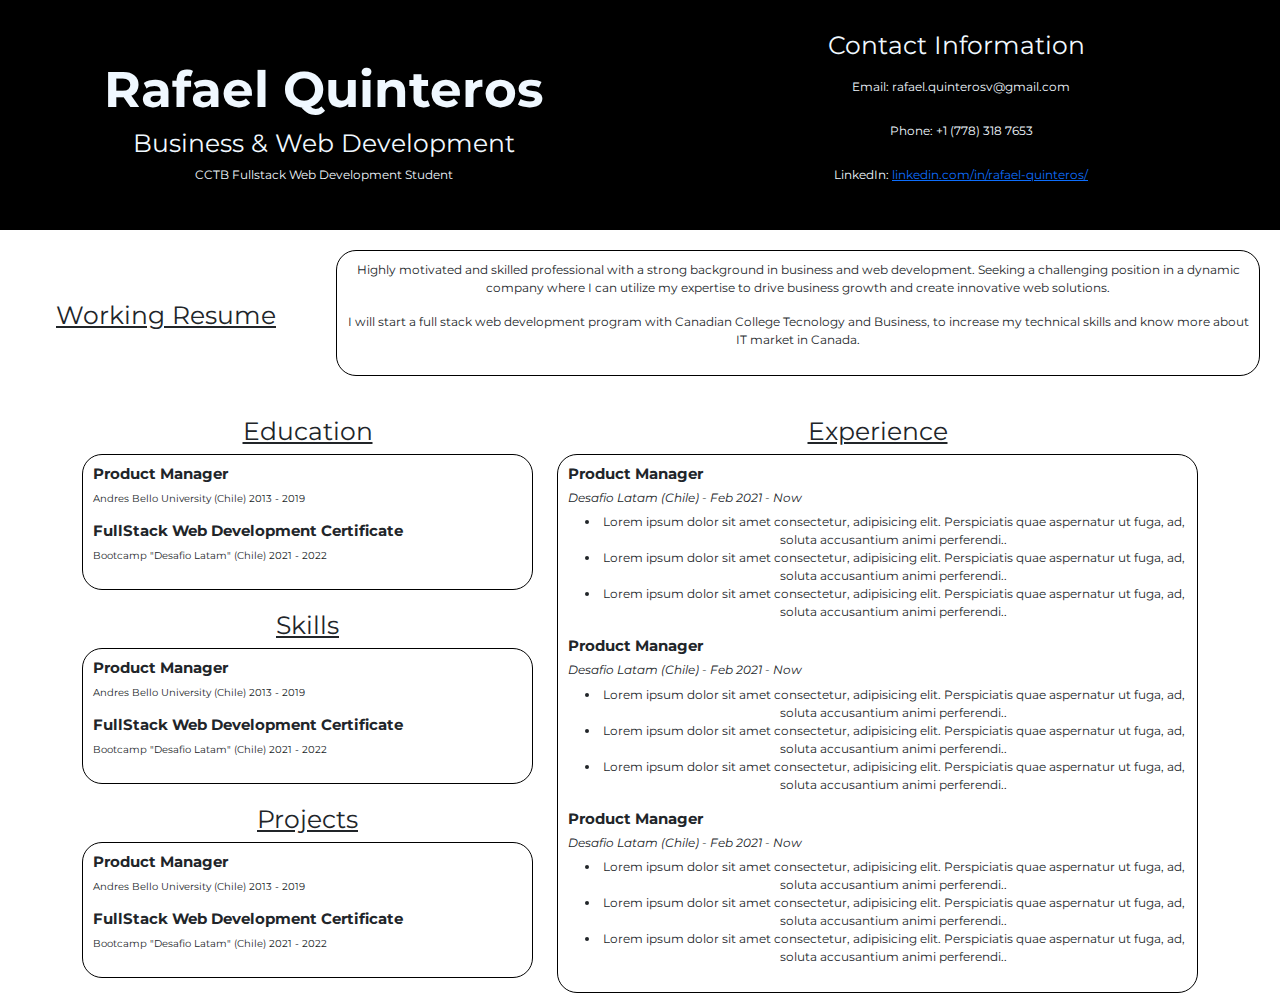
==== index.html @ 78155f71 "Work Resume Draft 1" ====
<!DOCTYPE html>
<html lang="en">
<head>
    <meta charset="UTF-8">
    <meta name="viewport" content="width=device-width, initial-scale=1.0">
    <title>Rafa Quinteros - Resume</title>

    <!-- CSS -->
    <link rel="stylesheet" href="./assets/css/style.css">

    <!-- Bootstrap CSS -->
    <link rel="stylesheet" href="https://cdn.jsdelivr.net/npm/bootstrap@5.3.0/dist/css/bootstrap.min.css">

</head>
<body>
    <div id="header-component"></div>
    <div id="resume-component"></div>
    <div id="experience-component"></div>



    

    <!-- Bootstrap JS -->
    <script src="https://cdn.jsdelivr.net/npm/bootstrap@5.3.0/dist/js/bootstrap.bundle.min.js"></script>
    <script src="./assets/js/script.js"></script>
</body>
</html>
---- assets/css/style.css ----
/* CSS */
@import url('https://fonts.googleapis.com/css2?family=Montserrat:ital,wght@0,100;0,400;0,600;0,700;1,400;1,600&display=swap');

* {
    margin: 0;
    padding: 0;
    font-family: 'Montserrat', sans-serif;
}

body h1{
    font-size: 50px;
    font-weight: 700;
}

body h2{
    font-size: 40px;
    font-weight: 400;
}

body h3{
    font-size: 25px;
    font-weight: 400;
}

p, ul, li{
    font-size: 12px;
}

/* // Small devices (landscape phones, 576px and up) */
@media (min-width: 200px) { 

    header .name {
        color: aliceblue;
        padding: 10px;
        padding-top: 20px;
        background-color: black;
    }

    header .contact  h3 {
        margin-top: 10px;
        text-decoration: underline;
    }

    header .contact  p{
        padding-left: 10px;
        text-align: start;
    }
    
    .resume {
        padding: 20px;
    }

    .resume .title-resume {
        text-decoration: underline;
    }

    .resume .text-resume {
        padding: 10px;
        border: 1px solid black;
        border-radius: 20px;
        text-align: center;
    }
 }

/* // Medium devices (tablets, 768px and up) */
@media (min-width: 768px) { 
    header {
        background-color: black;
        color: aliceblue;
        padding: 20px;
    }

    header .name {
        padding-top: 40px;
    }

    header .contact  h3 {
        margin-top: 10px;
        text-decoration: none;
    }
    header .contact  p{
        padding-top: 10px;
        text-align: center;
    }

    .resume .title-resume {
        padding-top: 50px;
    }

    .resume .text-resume {
        text-align: center;
        border: 1px solid black;
        border-radius: 20px;
    } 

    .experience .items {
        border: 1px solid black;
        border-radius: 20px;
        padding: 10px;
    }

    .experience h3{
        text-decoration: underline;
        padding-top: 20px;
    }

    .experience h5{
        font-size: 15px;
        text-align: start;
        font-weight: 700;
    }

    .experience h6{
        font-size: 12px;
        text-align: start;
        font-weight: 400;
        font-style: italic;
    }

    .experience p{
        font-size: 10px;
        text-align: start;
    }
}
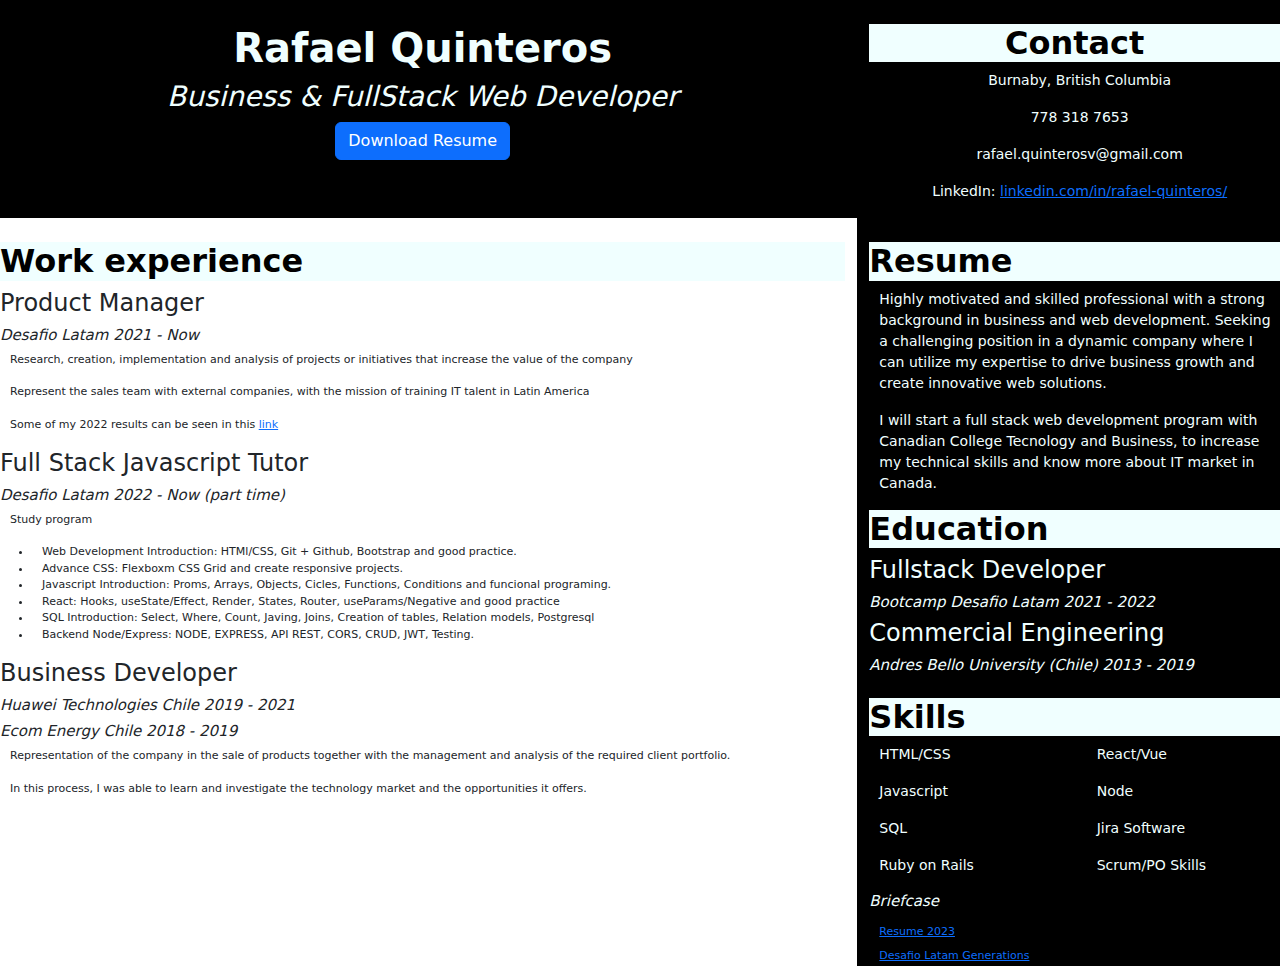
==== commit abb06628: "Draft V2 Rafa Resume 2023" ====
--- a/index.html
+++ b/index.html
@@ -13,13 +13,88 @@
 
 </head>
 <body>
-    <div id="header-component"></div>
-    <div id="resume-component"></div>
-    <div id="experience-component"></div>
+    <div class="main row text-center">
+        <div class="col-lg-8 col-sm-6 pt-4 left">
+            <h1>Rafael Quinteros</h1>
+            <h3>Business & FullStack Web Developer</h3>
+            <a href="https://drive.google.com/file/d/1Fo077GPrJDH16DJ2jBeUJrRlnSORqwSw/view?usp=sharing">
+                <button type="button" class="btn btn-primary">Download Resume</button>
+            </a>          
+        </div>
+        <div class="col-lg-4 col-sm-6 right pt-4">
+            <h2 class="text-center">Contact</h2>
+            <p>Burnaby, British Columbia</p>
+            <p>778 318 7653</p>
+            <p>rafael.quinterosv@gmail.com</p>
+            <p>LinkedIn:
+                <a href="https://www.linkedin.com/in/rafael-quinteros/">linkedin.com/in/rafael-quinteros/</a>
+            </p>
+        </div>
+    </div>
 
+    <div class="general row text-start">
+        <div class="col-lg-8 col-sm-6 pt-4 left">
+            <h2>Work experience</h2>
+            <h4>Product Manager</h4>
+            <h5>Desafio Latam 2021 - Now</h5>
+            <p>Research, creation, implementation and analysis of projects or initiatives that increase the value of the company</p>
+            <p>Represent the sales team with external companies, with the mission of training IT talent in Latin America</p>
+            <p>Some of my 2022 results can be seen in this <a href="https://www.linkedin.com/posts/rafael-quinteros_agradecido-contento-y-satisfecho-de-este-activity-7014602340204756992-5W-T/?utm_source=share&utm_medium=member_desktop">link</a></p>
+            <h4>Full Stack Javascript Tutor</h4>
+            <h5>Desafio Latam 2022 - Now (part time)</h5>
+            <p>Study program</p>
+            <ul>
+                <li>Web Development Introduction: HTMl/CSS, Git + Github, Bootstrap and good practice. </li>
+                <li>Advance CSS: Flexboxm CSS Grid and create responsive projects.</li>
+                <li>Javascript Introduction: Proms, Arrays, Objects, Cicles, Functions, Conditions and funcional programing.</li>
+                <li>React: Hooks, useState/Effect, Render, States, Router, useParams/Negative and good practice</li>
+                <li>SQL Introduction: Select, Where, Count, Javing, Joins, Creation of tables, Relation models, Postgresql</li>
+                <li>Backend Node/Express: NODE, EXPRESS, API REST, CORS, CRUD, JWT, Testing.</li>
+            </ul>
+            <h4>Business Developer</h4>
+            <h5>Huawei Technologies Chile 2019 - 2021</h5>
+            <h5>Ecom Energy Chile 2018 - 2019</h5>
+            <p>Representation of the company in the sale of products together with the management and analysis of the required client portfolio.</p>
+            <p>In this process, I was able to learn and investigate the technology market and the opportunities it offers.</p>
+        </div>
+        <div class="col-lg-4 col-sm-6 pt-4 text-start right">
+            <div class="Resume">
+                <h2>Resume</h2>
+                <p>Highly motivated and skilled professional with a strong background in business and web development. Seeking a challenging position in a dynamic company where I can utilize my expertise to drive business growth and create innovative web solutions.</p>
+                <p>I will start a full stack web development program with Canadian College Tecnology and Business, to increase my technical skills and know more about IT market in Canada.</p>
+            </div>
+            
+            <div class="education">
+                <h2>Education</h2>
+                <h4>Fullstack Developer</h4>
+                <h5>Bootcamp Desafio Latam 2021 - 2022</h5>
+                <h4>Commercial Engineering</h4>
+                <h5>Andres Bello University (Chile) 2013 - 2019</h5>
+            </div>
 
-
-    
+            <div class="skills pt-3">
+                <h2>Skills</h2>
+                <div class="row">
+                    <div class="col-6">
+                        <p>HTML/CSS</p>
+                        <p>Javascript</p>
+                        <p>SQL</p>
+                        <p>Ruby on Rails</p>
+                    </div>
+                    <div class="col-6">
+                        <p>React/Vue</p>
+                        <p>Node</p>
+                        <p>Jira Software</p>
+                        <p>Scrum/PO Skills</p>
+                    </div>
+                </div>
+                <h5>Briefcase</h5>
+                <a href="">Resume 2023</a><br>
+                <a href="">Desafio Latam Generations</a>
+            </div>
+            </div>
+        </div>
+    </div>
 
     <!-- Bootstrap JS -->
     <script src="https://cdn.jsdelivr.net/npm/bootstrap@5.3.0/dist/js/bootstrap.bundle.min.js"></script>
--- a/assets/css/style.css
+++ b/assets/css/style.css
@@ -1,124 +1,71 @@
 /* CSS */
 @import url('https://fonts.googleapis.com/css2?family=Montserrat:ital,wght@0,100;0,400;0,600;0,700;1,400;1,600&display=swap');
 
-* {
+body {
+    font-family: 'Montserrat', sans-serif;
     margin: 0;
     padding: 0;
-    font-family: 'Montserrat', sans-serif;
+    overflow-x: hidden;
 }
 
-body h1{
-    font-size: 50px;
+.left p, li{
+    padding-left: 10px;
+    font-size: 11px;
+}
+
+.skills a {
+    padding-left: 10px;
+    font-size: 11px;   
+}
+
+.right p {
+    padding-left: 10px;
+    font-size: 14px;
+}
+
+
+.main h1 {
+    color: azure;
     font-weight: 700;
 }
 
-body h2{
-    font-size: 40px;
-    font-weight: 400;
+.main h2 {
+    font-weight: 600;
+    background-color: azure;
+    color: black;
 }
 
-body h3{
-    font-size: 25px;
-    font-weight: 400;
+.main h3 {
+    font-style: italic;
+    color: azure;
 }
 
-p, ul, li{
-    font-size: 12px;
+.main p {
+    color: azure;
 }
 
-/* // Small devices (landscape phones, 576px and up) */
-@media (min-width: 200px) { 
+.main {
+    background-color: black;
+}
 
-    header .name {
-        color: aliceblue;
-        padding: 10px;
-        padding-top: 20px;
-        background-color: black;
-    }
+.general .right {
+    background-color: black;
+    color: azure;
+    overflow-x: hidden;
+}
 
-    header .contact  h3 {
-        margin-top: 10px;
-        text-decoration: underline;
-    }
+.general h2 {
+    font-weight: 600;
+    background-color: azure;
+    color: black;
+}
 
-    header .contact  p{
-        padding-left: 10px;
-        text-align: start;
-    }
-    
-    .resume {
-        padding: 20px;
-    }
+.general h5 {
+    font-style: italic;
+    font-size: 15px;
+}
 
-    .resume .title-resume {
-        text-decoration: underline;
-    }
 
-    .resume .text-resume {
-        padding: 10px;
-        border: 1px solid black;
-        border-radius: 20px;
-        text-align: center;
-    }
- }
-
-/* // Medium devices (tablets, 768px and up) */
-@media (min-width: 768px) { 
-    header {
-        background-color: black;
-        color: aliceblue;
-        padding: 20px;
-    }
-
-    header .name {
-        padding-top: 40px;
-    }
-
-    header .contact  h3 {
-        margin-top: 10px;
-        text-decoration: none;
-    }
-    header .contact  p{
-        padding-top: 10px;
-        text-align: center;
-    }
-
-    .resume .title-resume {
-        padding-top: 50px;
-    }
-
-    .resume .text-resume {
-        text-align: center;
-        border: 1px solid black;
-        border-radius: 20px;
-    } 
-
-    .experience .items {
-        border: 1px solid black;
-        border-radius: 20px;
-        padding: 10px;
-    }
-
-    .experience h3{
-        text-decoration: underline;
-        padding-top: 20px;
-    }
-
-    .experience h5{
-        font-size: 15px;
-        text-align: start;
-        font-weight: 700;
-    }
-
-    .experience h6{
-        font-size: 12px;
-        text-align: start;
-        font-weight: 400;
-        font-style: italic;
-    }
-
-    .experience p{
-        font-size: 10px;
-        text-align: start;
-    }
+.main .left {
+    overflow-x: hidden;
 }
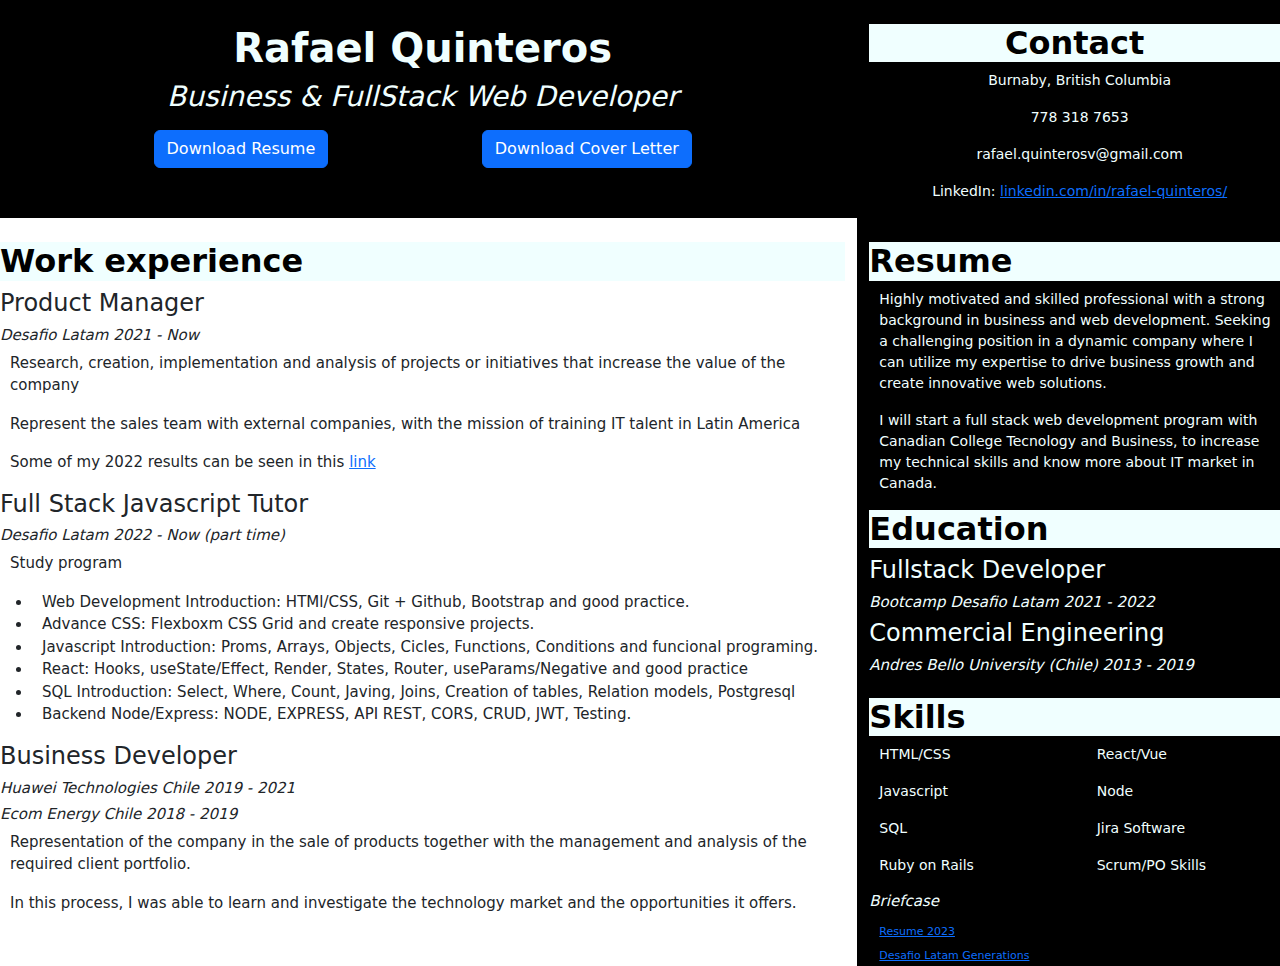
==== commit f5371bd1: "adding cover letter button" ====
--- a/index.html
+++ b/index.html
@@ -17,9 +17,14 @@
         <div class="col-lg-8 col-sm-6 pt-4 left">
             <h1>Rafael Quinteros</h1>
             <h3>Business & FullStack Web Developer</h3>
-            <a href="https://drive.google.com/file/d/1Fo077GPrJDH16DJ2jBeUJrRlnSORqwSw/view?usp=sharing">
-                <button type="button" class="btn btn-primary">Download Resume</button>
-            </a>          
+            <div class="botones pt-2">
+                <a href="https://drive.google.com/file/d/1Fo077GPrJDH16DJ2jBeUJrRlnSORqwSw/view?usp=sharing">
+                    <button type="button" class="btn btn-primary">Download Resume</button>
+                </a> 
+                <a href="https://drive.google.com/file/d/18h3XVYue3Jjo06mWChp5_0A_P9UsUXG8/view?usp=sharing">
+                    <button type="button" class="btn btn-primary">Download Cover Letter</button>
+                </a> 
+            </div>         
         </div>
         <div class="col-lg-4 col-sm-6 right pt-4">
             <h2 class="text-center">Contact</h2>
--- a/assets/css/style.css
+++ b/assets/css/style.css
@@ -7,22 +7,6 @@
     padding: 0;
     overflow-x: hidden;
 }
-
-.left p, li{
-    padding-left: 10px;
-    font-size: 11px;
-}
-
-.skills a {
-    padding-left: 10px;
-    font-size: 11px;   
-}
-
-.right p {
-    padding-left: 10px;
-    font-size: 14px;
-}
-
 
 .main h1 {
     color: azure;
@@ -48,6 +32,11 @@
     background-color: black;
 }
 
+.main .botones {
+    display: flex;
+    justify-content: space-evenly;
+}
+
 .general .right {
     background-color: black;
     color: azure;
@@ -65,7 +54,17 @@
     font-size: 15px;
 }
 
+.left p, li{
+    padding-left: 10px;
+    font-size: 15px;
+}
 
-.main .left {
-    overflow-x: hidden;
+.skills a {
+    padding-left: 10px;
+    font-size: 11px;  
 }
+
+.right p {
+    padding-left: 10px;
+    font-size: 14px;
+}
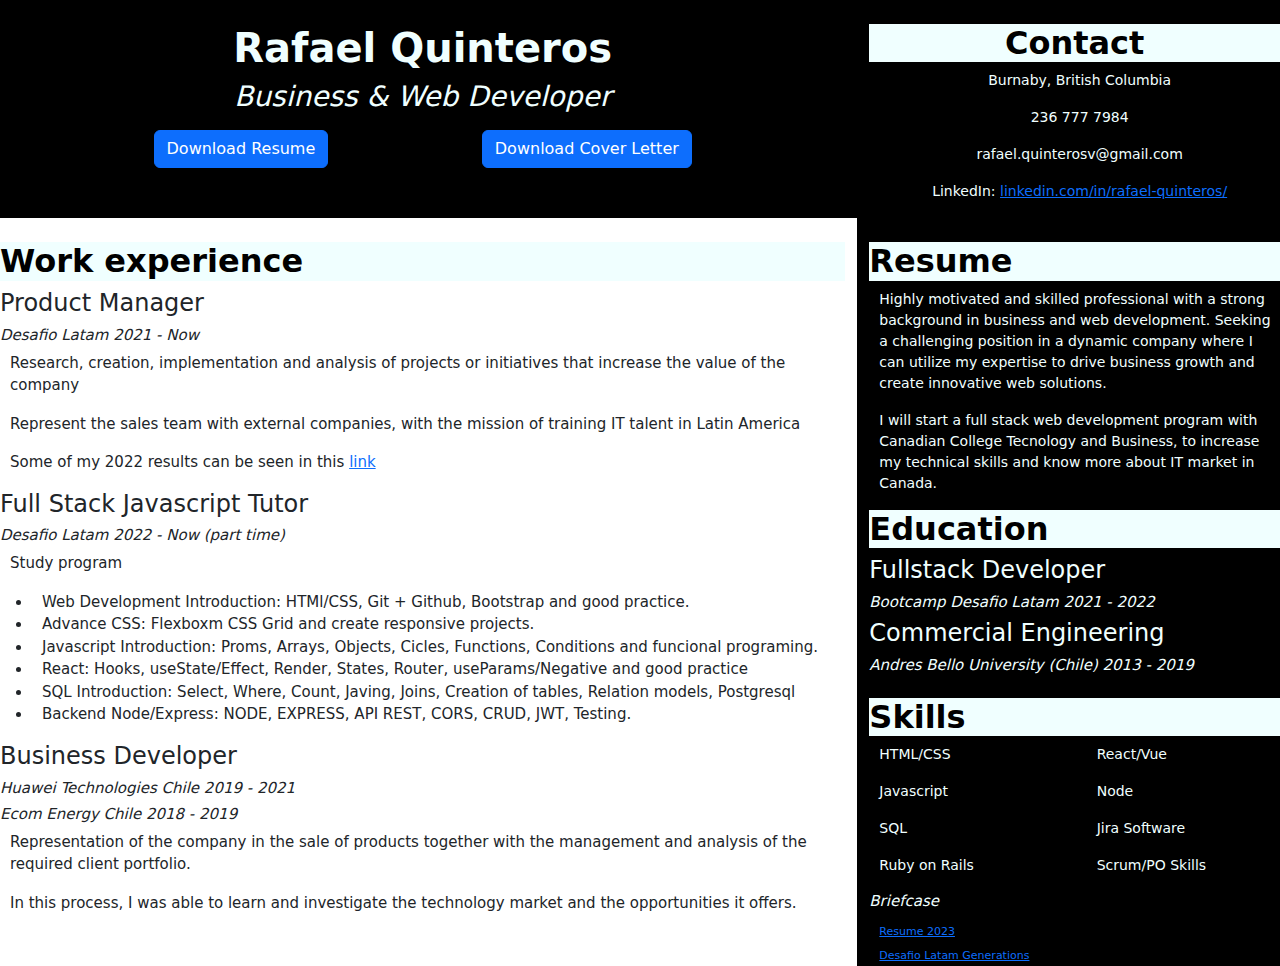
==== commit a8867148: "change number and updte Resume" ====
--- a/index.html
+++ b/index.html
@@ -16,9 +16,9 @@
     <div class="main row text-center">
         <div class="col-lg-8 col-sm-6 pt-4 left">
             <h1>Rafael Quinteros</h1>
-            <h3>Business & FullStack Web Developer</h3>
+            <h3>Business & Web Developer</h3>
             <div class="botones pt-2">
-                <a href="https://drive.google.com/file/d/1Fo077GPrJDH16DJ2jBeUJrRlnSORqwSw/view?usp=sharing">
+                <a href="https://drive.google.com/file/d/1znqOGb7ytCV8a4QeHEmiOtUKfUqn6sIh/view?usp=sharing">
                     <button type="button" class="btn btn-primary">Download Resume</button>
                 </a> 
                 <a href="https://drive.google.com/file/d/18h3XVYue3Jjo06mWChp5_0A_P9UsUXG8/view?usp=sharing">
@@ -29,7 +29,7 @@
         <div class="col-lg-4 col-sm-6 right pt-4">
             <h2 class="text-center">Contact</h2>
             <p>Burnaby, British Columbia</p>
-            <p>778 318 7653</p>
+            <p>236 777 7984</p>
             <p>rafael.quinterosv@gmail.com</p>
             <p>LinkedIn:
                 <a href="https://www.linkedin.com/in/rafael-quinteros/">linkedin.com/in/rafael-quinteros/</a>
